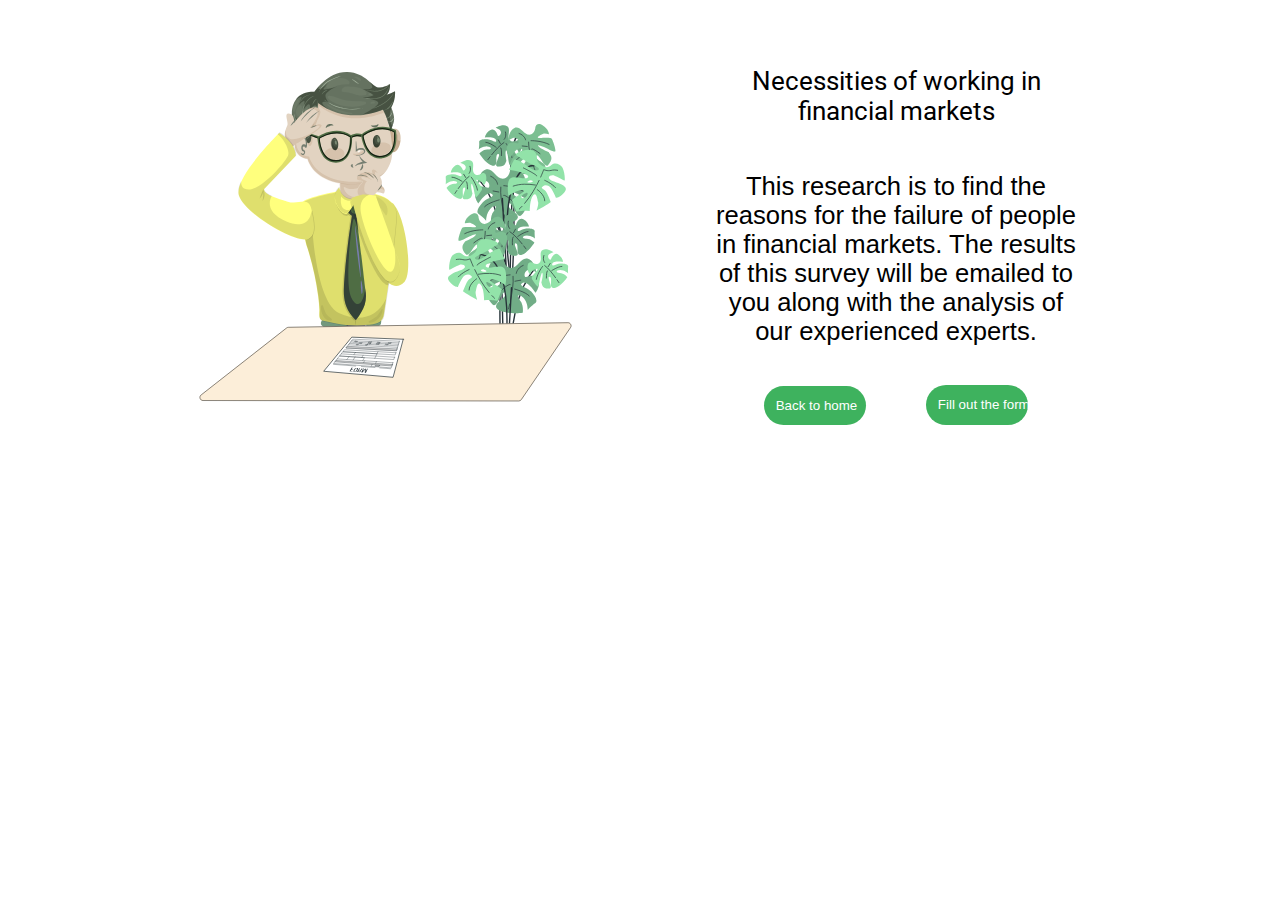
==== 2nd.html @ fedd66f0 "Adicionando 2nd.html (Segunda pagina)" ====
<!DOCTYPE html>
<html>
<head>
	<meta charset="UTF-8">
	<title> First challenge - PB Compass </title>
	<meta name="viewport" content="width=device-width, initial-scale=1.0">
	<link rel="stylesheet" href="assets/css/style.css" type="text/css">
</head>
<body>
	<main>
		<section class="second">
				<div>
					<img src="assets/image/one.svg">
				</div>
				<div>
					<div>
						<p> Necessities of working in financial markets </p>
						<p> This research is to find the reasons for the failure of people in financial markets. The results of this survey will be emailed to you along with the analysis of our experienced experts. </p>
					</div>
					<div class="buttonsFlex">
						<a href="index.html"> <input type="button" value="Back to home"> </a>
						<input type="button" value="Fill out the form">
					</div>
				</div>
		</section>
	
	</main>

</body>

</html>
---- assets/css/style.css ----
/*@font-face {
	font-family: "Inter-Regular";
	src: url("../font/Inter-Regular.ttf");
	format("truetype");
}*/

@import url('https://fonts.googleapis.com/css2?family=Roboto:wght@700&display=swap');

/* RESET DE BROWSER */
* {
	padding: 0;
	margin-top: 1%;
	margin-left: 0;
	margin-right: 0;
	vertical-align: baseline;
	list-style: none;
	border: 0
}

main > section {
	display: flex;
	align-items: center;
	width: 90%;
	margin-left: auto;
	margin-right: auto;
	padding: 15px;
	justify-content: space-evenly;
	text-align: center;
}

main > section.second {
	display: flex;
	align-items: center;
	width: 90%;
	margin-left: auto;
	margin-right: auto;
	padding: 15px;
	justify-content: space-evenly;
	text-align: center;
}

div:nth-child(2) > p {
	font-size: 3vw;
	padding: 10px;
	font-family: 'Roboto', sans-serif;
}

section.second div:nth-child(2) p:first-child {
	font-size: 2vw;
	padding: 10px;
	font-family: 'Roboto', sans-serif;
}

section.second div:nth-child(2) p:last-child {
	font-size: 2vw;
	font-weight: none;
	padding: 10px;
	font-family: Arial;
}

section > div {
	/*width: 90%;*/
	width: 30vw;
}

section > div:last-child {
	/*width: 90%;*/
	width: 30vw;
}

div:nth-child(2) > p:first-child {
	font-size: 6vw;
}

main img {
	/*width: 80%;*/
	width: 30vw;
}

section > div:nth-child(2) div:first-child {
	width: 100%;
	margin-left: auto;
	margin-right: auto;
}

div.buttonsFlex {
	display: flex;
	flex-wrap: nowrap;
	justify-content: space-evenly;
	margin-left: auto;
	margin-right: auto;
}

input {
	width: 8vw;
	color: #FFFFFF;
	background-color: #3EB25E;
	border-radius: 35px;
	padding: 12px;
}

.inputIndex {
	
}

.inputIndex:hover {
	scale: 1.5;
}

@media (max-width: 590px) {
	main > section, main > section.second {
		display: block;
		margin-left: auto;
		margin-right: auto;
		width: 90%;
		padding: 15px;
		text-align: center;
	}
	
	section > div {
	/*width: 90%;*/
	width: 30vw;
	margin-left: auto;
	margin-right: auto;
	}

	section > div:last-child {
		/*width: 90%;*/
		width: 30vw;
	}
}

@media (min-width: 500px) and (max-width: 1192px){
	input {
		width: 18vw;
		color: #FFFFFF;
		background-color: #3EB25E;
		border-radius: 35px;
		padding: 12px;
		margin-left: auto;
		margin-right: auto;
	}
	div.buttonsFlex {
		display: flex;
		width: 40vw;
		flex-wrap: nowrap;
		justify-content: space-evenly;
		margin-left: auto;
		margin-right: auto;
	}
}

/*@media (max-width: 1258px) {
	input {
		width: 10vw;
		height: 4vw;
		color: #FFFFFF;
		background-color: #3EB25E;
		border-radius: 35px;
		padding: 12px;
	}
}*/
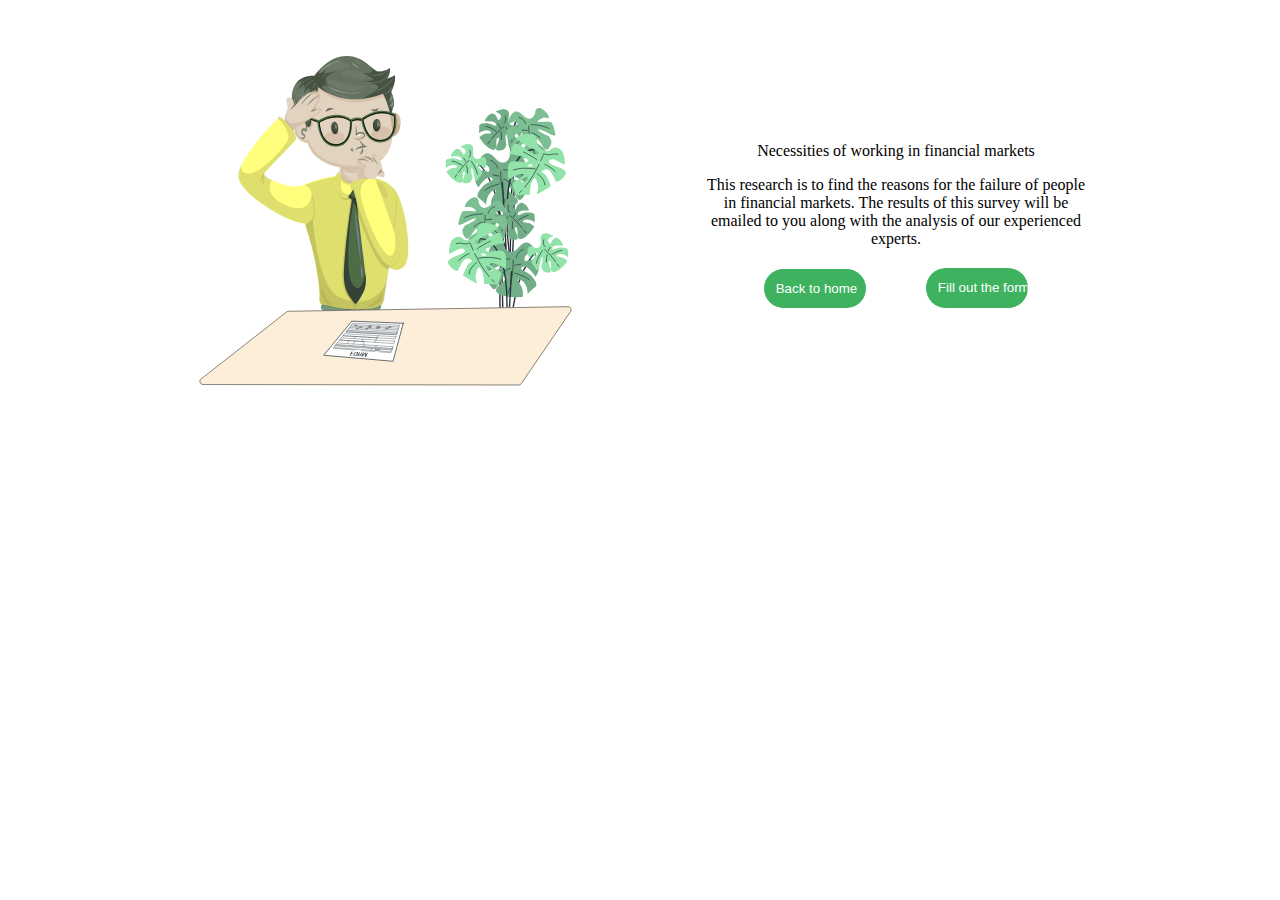
==== commit ca007931: "Algumas classes alteradas" ====
--- a/2nd.html
+++ b/2nd.html
@@ -8,14 +8,14 @@
 </head>
 <body>
 	<main>
-		<section class="second">
+		<section>
 				<div>
 					<img src="assets/image/one.svg">
 				</div>
 				<div>
 					<div>
-						<p> Necessities of working in financial markets </p>
-						<p> This research is to find the reasons for the failure of people in financial markets. The results of this survey will be emailed to you along with the analysis of our experienced experts. </p>
+						<p class="text2"> Necessities of working in financial markets </p>
+						<p class="text2"> This research is to find the reasons for the failure of people in financial markets. The results of this survey will be emailed to you along with the analysis of our experienced experts. </p>
 					</div>
 					<div class="buttonsFlex">
 						<a href="index.html"> <input type="button" value="Back to home"> </a>
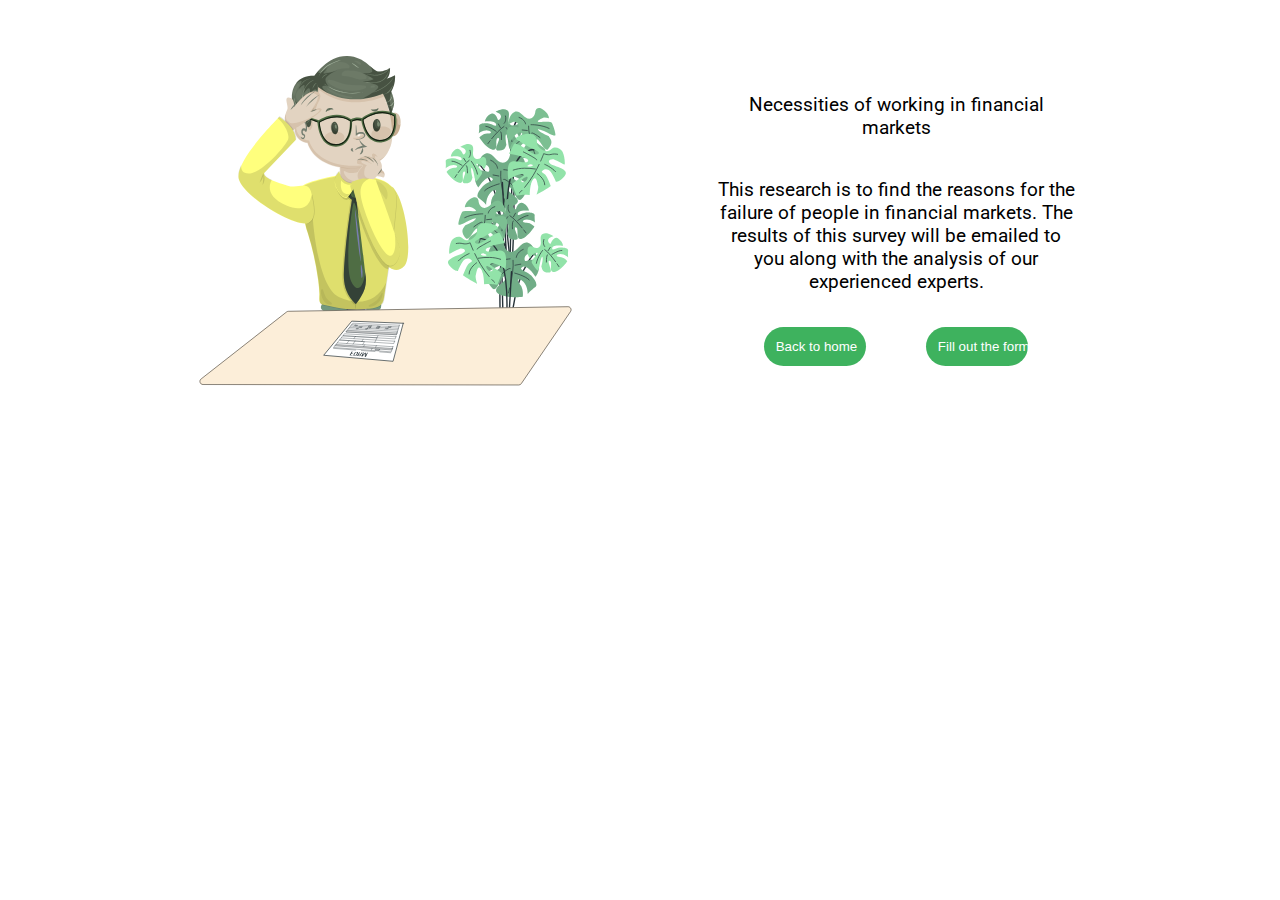
==== commit 33f34e1e: "linkagem das paginas" ====
--- a/2nd.html
+++ b/2nd.html
@@ -5,6 +5,7 @@
 	<title> First challenge - PB Compass </title>
 	<meta name="viewport" content="width=device-width, initial-scale=1.0">
 	<link rel="stylesheet" href="assets/css/style.css" type="text/css">
+	<script src="assets/js/script.js"> </script>
 </head>
 <body>
 	<main>
@@ -19,7 +20,7 @@
 					</div>
 					<div class="buttonsFlex">
 						<a href="index.html"> <input type="button" value="Back to home"> </a>
-						<input type="button" value="Fill out the form">
+						<a href="3rd.html"> <input type="button" value="Fill out the form"> </a>
 					</div>
 				</div>
 		</section>
--- a/assets/css/style.css
+++ b/assets/css/style.css
@@ -17,6 +17,10 @@
 	border: 0
 }
 
+p {
+	font-family: 'Roboto', sans-serif;
+}
+
 main > section {
 	display: flex;
 	align-items: center;
@@ -28,34 +32,15 @@
 	text-align: center;
 }
 
-main > section.second {
-	display: flex;
-	align-items: center;
-	width: 90%;
-	margin-left: auto;
-	margin-right: auto;
-	padding: 15px;
-	justify-content: space-evenly;
-	text-align: center;
-}
-
-div:nth-child(2) > p {
-	font-size: 3vw;
-	padding: 10px;
-	font-family: 'Roboto', sans-serif;
-}
-
 section.second div:nth-child(2) p:first-child {
 	font-size: 2vw;
 	padding: 10px;
-	font-family: 'Roboto', sans-serif;
 }
 
 section.second div:nth-child(2) p:last-child {
 	font-size: 2vw;
 	font-weight: none;
 	padding: 10px;
-	font-family: Arial;
 }
 
 section > div {
@@ -68,9 +53,20 @@
 	width: 30vw;
 }
 
-div:nth-child(2) > p:first-child {
-	font-size: 6vw;
+.text_3rd {
+	font-size: 2vw;
 }
+
+p.text1 {
+	font-size: 3vw;
+	padding: 10px;
+}
+
+p.text2 {
+	font-size: 1.5vw;
+	padding: 10px;
+}
+
 
 main img {
 	/*width: 80%;*/
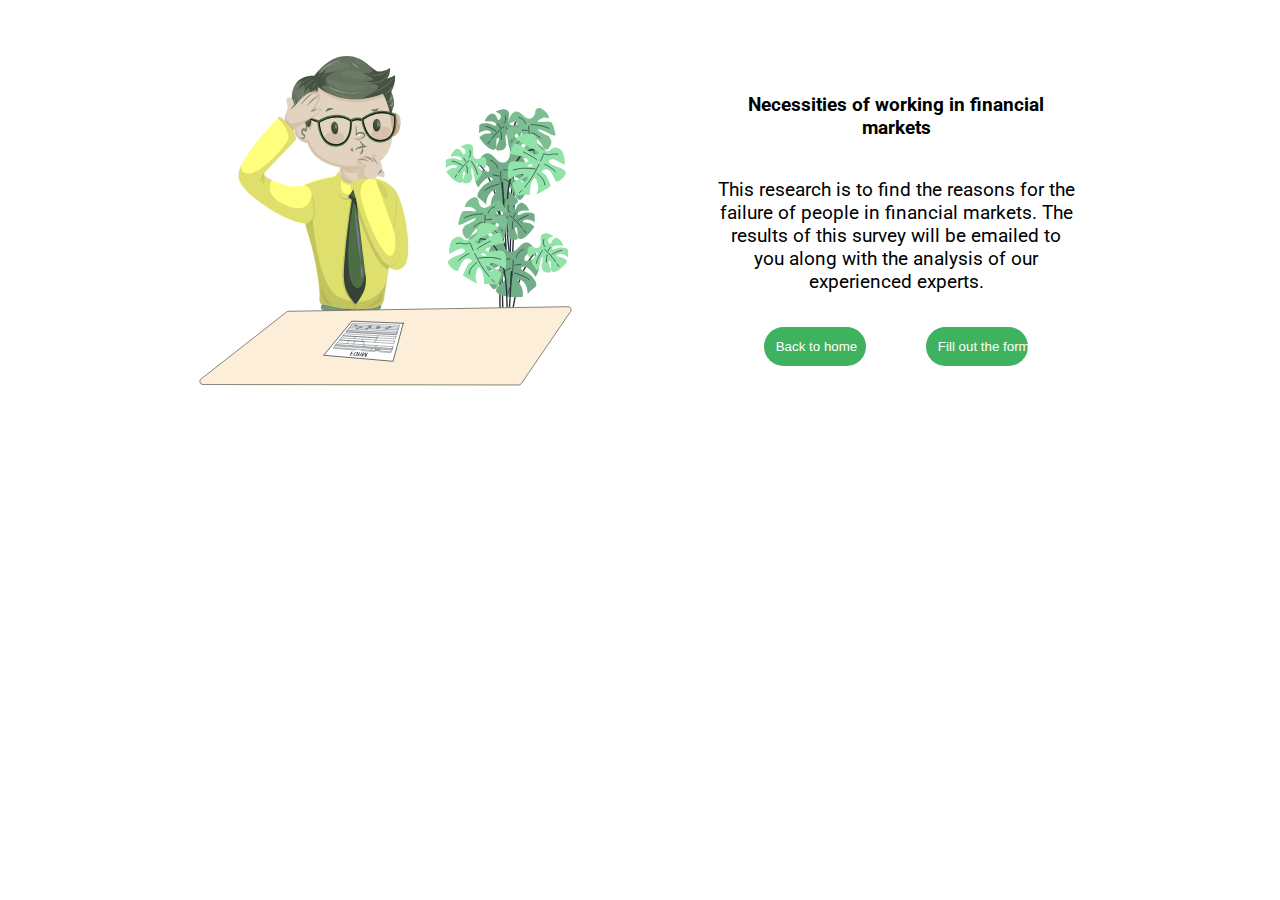
==== commit 002fbc67: "ajustes em algumas classes e responsividade" ====
--- a/2nd.html
+++ b/2nd.html
@@ -13,14 +13,14 @@
 				<div>
 					<img src="assets/image/one.svg">
 				</div>
-				<div>
-					<div>
-						<p class="text2"> Necessities of working in financial markets </p>
+				<div class="container2nd">
+					<div class="div2nd">
+						<p class="text2"> <strong> Necessities of working in financial markets </strong> </p>
 						<p class="text2"> This research is to find the reasons for the failure of people in financial markets. The results of this survey will be emailed to you along with the analysis of our experienced experts. </p>
 					</div>
-					<div class="buttonsFlex">
-						<a href="index.html"> <input type="button" value="Back to home"> </a>
-						<a href="3rd.html"> <input type="button" value="Fill out the form"> </a>
+					<div class="buttonsFlex div2nd">
+						<a href="index.html"> <input type="button" value="Back to home" class="buttonPadrao"> </a>
+						<a href="3rd.html"> <input type="button" value="Fill out the form" class="buttonPadrao"> </a>
 					</div>
 				</div>
 		</section>
--- a/assets/css/style.css
+++ b/assets/css/style.css
@@ -55,6 +55,7 @@
 
 .text_3rd {
 	font-size: 2vw;
+	padding: 10px;
 }
 
 p.text1 {
@@ -101,6 +102,17 @@
 
 .inputIndex:hover {
 	scale: 1.5;
+}
+
+div.radioAlign {
+	display: block;
+	text-align: left;
+	margin-left: auto;
+	margin-right: auto;
+}
+
+div.radioAlign label {
+	font-size: 1.5vw;
 }
 
 @media (max-width: 590px) {
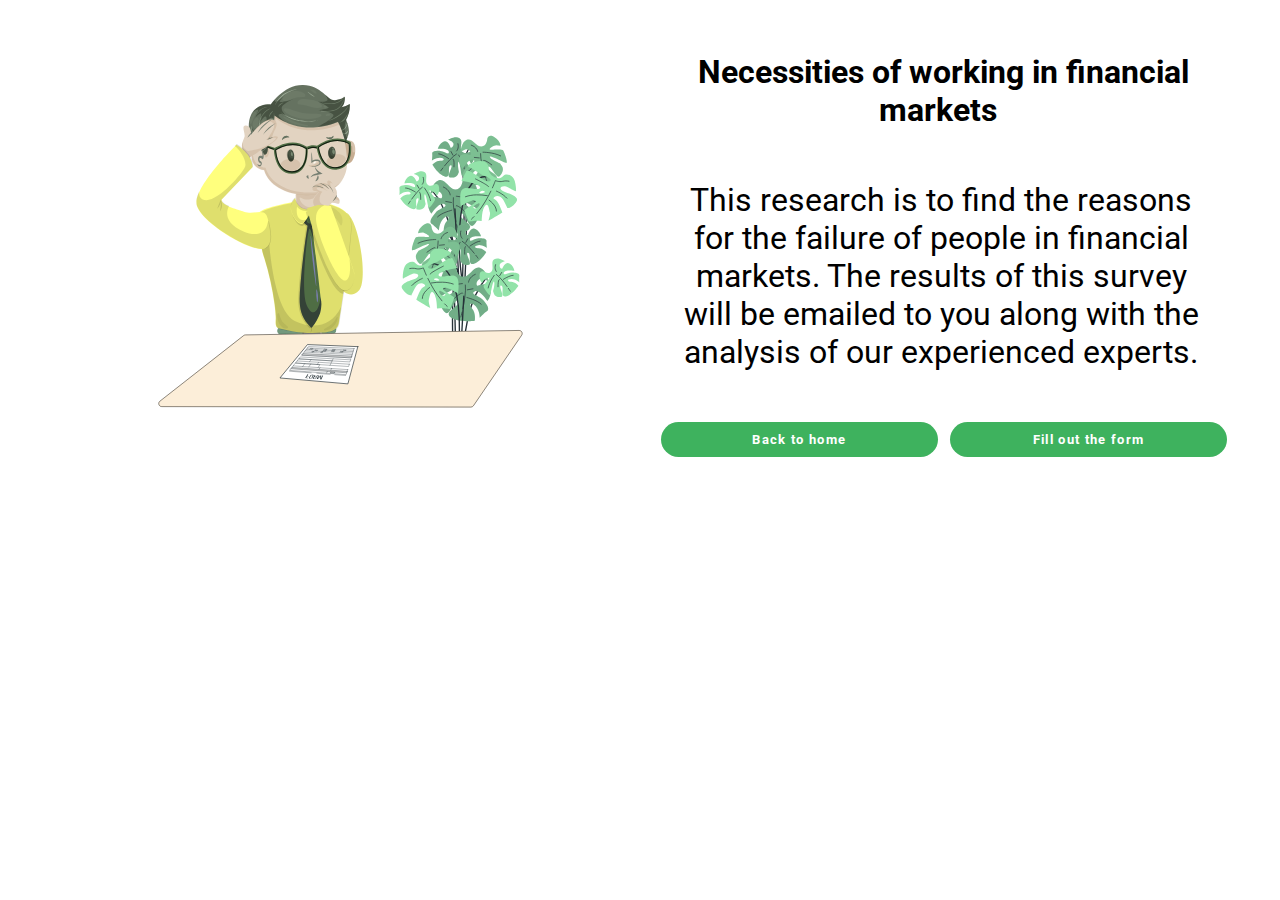
==== commit c918de52: "ajustes nos botoes e layout geral" ====
--- a/2nd.html
+++ b/2nd.html
@@ -13,14 +13,14 @@
 				<div>
 					<img src="assets/image/one.svg">
 				</div>
-				<div class="container2nd">
-					<div class="div2nd">
+				<div>
+					<div class="">
 						<p class="text2"> <strong> Necessities of working in financial markets </strong> </p>
 						<p class="text2"> This research is to find the reasons for the failure of people in financial markets. The results of this survey will be emailed to you along with the analysis of our experienced experts. </p>
 					</div>
-					<div class="buttonsFlex div2nd">
-						<a href="index.html"> <input type="button" value="Back to home" class="buttonPadrao"> </a>
-						<a href="3rd.html"> <input type="button" value="Fill out the form" class="buttonPadrao"> </a>
+					<div class="buttonsFlex">
+						<a href="index.html" class="buttonPadrao"> <input type="button" value="Back to home" class="buttonPadrao"> </a>
+						<a href="3rd.html" class="buttonPadrao"> <input type="button" value="Fill out the form" class="buttonPadrao"> </a>
 					</div>
 				</div>
 		</section>
--- a/assets/css/style.css
+++ b/assets/css/style.css
@@ -1,17 +1,12 @@
-/*@font-face {
-	font-family: "Inter-Regular";
-	src: url("../font/Inter-Regular.ttf");
-	format("truetype");
-}*/
-
-@import url('https://fonts.googleapis.com/css2?family=Roboto:wght@700&display=swap');
+/* IMPORTACAO DE FONTE */
+@import url('https://fonts.googleapis.com/css2?family=Roboto:wght@400;700&display=swap');
 
 /* RESET DE BROWSER */
 * {
 	padding: 0;
 	margin-top: 1%;
-	margin-left: 0;
-	margin-right: 0;
+	margin-right: 1%;
+	margin-left: 1%;
 	vertical-align: baseline;
 	list-style: none;
 	border: 0
@@ -24,54 +19,107 @@
 main > section {
 	display: flex;
 	align-items: center;
+	text-align: center;
+	margin-left: auto;
+	margin-right: auto;
+}
+
+section.second div:nth-child(2) p:first-child {
+	/*font-size: 2vw;*/
+	font-size: 40%;
+	padding: 10px;
+}
+
+section.second div:nth-child(2) p:last-child {
+	/*font-size: 2vw;*/
+	font-size: 30%;
+	font-weight: none;
+	padding: 10px;
+}
+
+section > div {
 	width: 90%;
-	margin-left: auto;
-	margin-right: auto;
-	padding: 15px;
-	justify-content: space-evenly;
+	/*width: 30vw;*/
+}
+
+div.container2nd {
+	width: 80%;
+}
+
+div.div2nd {
+	width: 100%;
+}
+
+section > div:first-child {
+	width: 50%;
+}
+
+section > div:last-child {
+	width: 50%;
+	/*width: 30vw;*/
+}
+
+p.text_3rd {
+	/*font-size: 1.5vw;*/
+	font-size: 100%;
+	font-weight: bold;
+	padding: 10px;
+	margin-left: 25%;
+	text-align: left;
+}
+
+div.containerButtons3rd {
+	/*width: 30vw;*/
+	/*width: 80%;*/
+	width: 55%;
+	margin-left: auto;
+	margin-right: auto;
+}
+
+div.divButtons3rd {
+	display: flex;
+	justify-content: space-between;
+}
+
+.button3rd {
+	/*margin-left: auto;
+	margin-right: auto;*/
+	width: 100%;
+}
+
+.displayBlock {
+	display: block;
+}
+
+p.text1 {
+	/*font-size: 3vw;*/
+	font-size: 550%;
+	padding: 10px;
 	text-align: center;
-}
-
-section.second div:nth-child(2) p:first-child {
-	font-size: 2vw;
-	padding: 10px;
-}
-
-section.second div:nth-child(2) p:last-child {
-	font-size: 2vw;
-	font-weight: none;
-	padding: 10px;
-}
-
-section > div {
-	/*width: 90%;*/
-	width: 30vw;
-}
-
-section > div:last-child {
-	/*width: 90%;*/
-	width: 30vw;
-}
-
-.text_3rd {
-	font-size: 2vw;
-	padding: 10px;
-}
-
-p.text1 {
-	font-size: 3vw;
-	padding: 10px;
+	font-weight: bold;
+}
+
+p.text1-2 {
+	font-size: 150%;
+	padding: 10px;
+	text-align: center;
+	font-weight: bold;
 }
 
 p.text2 {
-	font-size: 1.5vw;
+	/*font-size: 1.5vw;*/
+	font-size: 200%;
 	padding: 10px;
 }
 
 
 main img {
-	/*width: 80%;*/
-	width: 30vw;
+	width: 65%;
+	/*width: 30vw;*/
+}
+
+.buttonPadrao {
+	width: 100%;
 }
 
 section > div:nth-child(2) div:first-child {
@@ -82,22 +130,34 @@
 
 div.buttonsFlex {
 	display: flex;
-	flex-wrap: nowrap;
-	justify-content: space-evenly;
+	justify-content: space-between;
 	margin-left: auto;
 	margin-right: auto;
 }
 
 input {
-	width: 8vw;
+	/*width: 8vw;*/
+	width: 50%;
 	color: #FFFFFF;
+	font-weight: bold;
+	font-family: 'Roboto', sans-serif;
+	letter-spacing: 0.1em;
 	background-color: #3EB25E;
 	border-radius: 35px;
-	padding: 12px;
+	padding: 10px;
 }
 
 .inputIndex {
-	
+	width: 35%;
+}
+
+.select3rd {
+	border: 1px solid rgba(0, 0, 0, 0.25);
+	border-radius: 15px;
+	/*width: 25vw;*/
+	width: 50%;
+	padding: 8px;
+	font-family: 'Roboto', sans-serif;
 }
 
 .inputIndex:hover {
@@ -107,14 +167,16 @@
 div.radioAlign {
 	display: block;
 	text-align: left;
-	margin-left: auto;
-	margin-right: auto;
+	margin-left: 22%;
+	width: 25%;
 }
 
 div.radioAlign label {
-	font-size: 1.5vw;
-}
-
+	/*font-size: 1.5vw;*/
+	font-size: 70%;
+}
+
+/* MEDIA QUERIES */
 @media (max-width: 590px) {
 	main > section, main > section.second {
 		display: block;
@@ -126,21 +188,27 @@
 	}
 	
 	section > div {
-	/*width: 90%;*/
-	width: 30vw;
-	margin-left: auto;
-	margin-right: auto;
-	}
-
-	section > div:last-child {
-		/*width: 90%;*/
+		/*width: 30vw;*/
+		width: 100%;
+		margin-left: auto;
+		margin-right: auto;
+	}
+
+	/*section > div:last-child {
 		width: 30vw;
+	}*/
+	
+	p.text2 {
+		/*font-size: 1.5vw;*/
+		font-size: 120%;
+		padding: 10px;
 	}
 }
 
 @media (min-width: 500px) and (max-width: 1192px){
 	input {
-		width: 18vw;
+		/*width: 18vw;*/
+		width: 80%;
 		color: #FFFFFF;
 		background-color: #3EB25E;
 		border-radius: 35px;
@@ -150,7 +218,8 @@
 	}
 	div.buttonsFlex {
 		display: flex;
-		width: 40vw;
+		/*width: 40vw;*/
+		width: 100%;
 		flex-wrap: nowrap;
 		justify-content: space-evenly;
 		margin-left: auto;
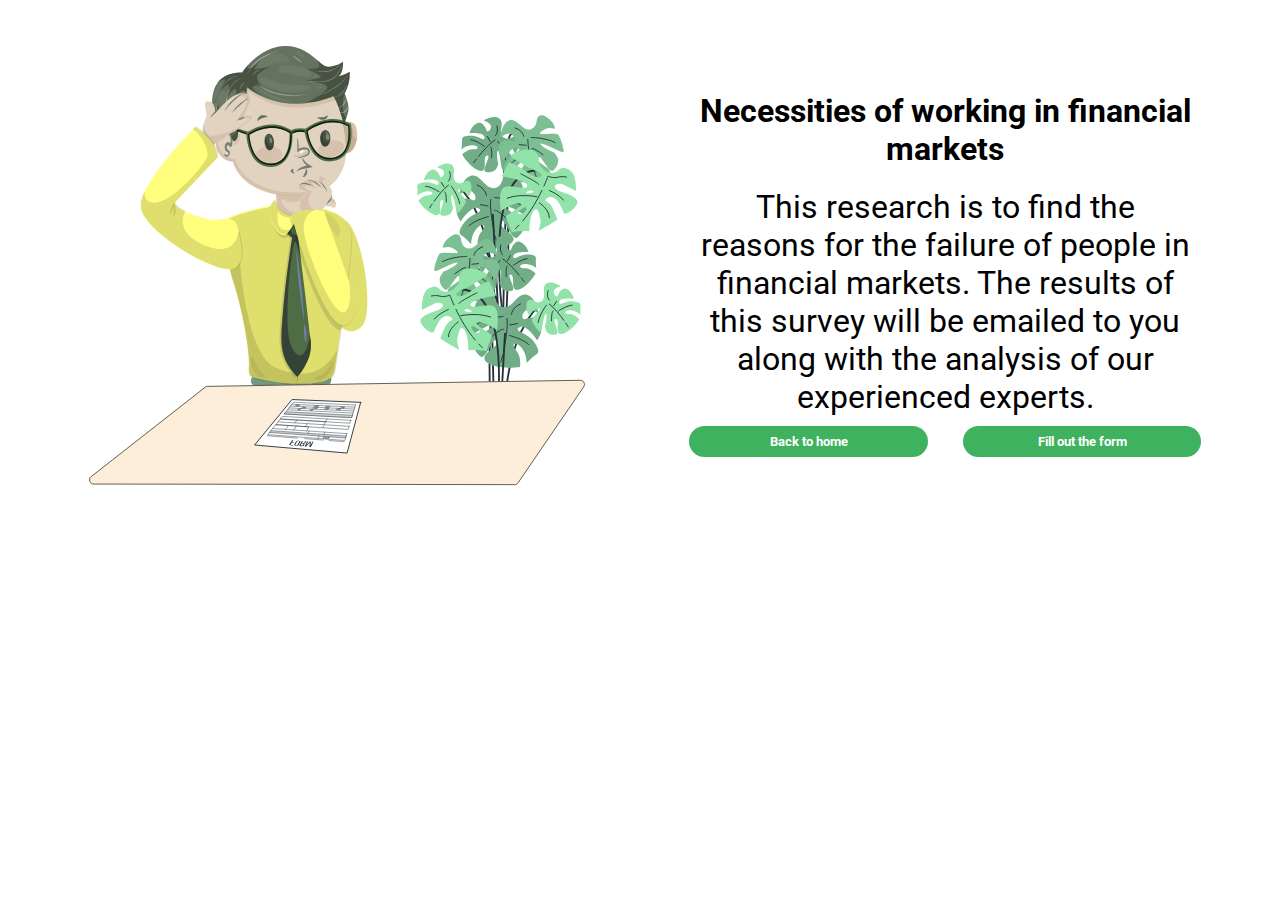
==== commit 72620b82: "remocao de uma div desnecessaria" ====
--- a/2nd.html
+++ b/2nd.html
@@ -2,7 +2,7 @@
 <html>
 <head>
 	<meta charset="UTF-8">
-	<title> First challenge - PB Compass </title>
+	<title> First challenge - 2 </title>
 	<meta name="viewport" content="width=device-width, initial-scale=1.0">
 	<link rel="stylesheet" href="assets/css/style.css" type="text/css">
 	<script src="assets/js/script.js"> </script>
@@ -14,10 +14,8 @@
 					<img src="assets/image/one.svg">
 				</div>
 				<div>
-					<div class="">
 						<p class="text2"> <strong> Necessities of working in financial markets </strong> </p>
 						<p class="text2"> This research is to find the reasons for the failure of people in financial markets. The results of this survey will be emailed to you along with the analysis of our experienced experts. </p>
-					</div>
 					<div class="buttonsFlex">
 						<a href="index.html" class="buttonPadrao"> <input type="button" value="Back to home" class="buttonPadrao"> </a>
 						<a href="3rd.html" class="buttonPadrao"> <input type="button" value="Fill out the form" class="buttonPadrao"> </a>
--- a/assets/css/style.css
+++ b/assets/css/style.css
@@ -4,12 +4,15 @@
 /* RESET DE BROWSER */
 * {
 	padding: 0;
-	margin-top: 1%;
-	margin-right: 1%;
-	margin-left: 1%;
+	margin: 0;
 	vertical-align: baseline;
 	list-style: none;
 	border: 0
+}
+
+body {
+	margin-top: 2%;
+	margin-bottom: 2%;
 }
 
 p {
@@ -20,71 +23,83 @@
 	display: flex;
 	align-items: center;
 	text-align: center;
-	margin-left: auto;
-	margin-right: auto;
-}
-
-section.second div:nth-child(2) p:first-child {
-	/*font-size: 2vw;*/
-	font-size: 40%;
-	padding: 10px;
-}
-
-section.second div:nth-child(2) p:last-child {
-	/*font-size: 2vw;*/
-	font-size: 30%;
-	font-weight: none;
-	padding: 10px;
+	justify-content: space-evenly;
 }
 
 section > div {
-	width: 90%;
-	/*width: 30vw;*/
-}
-
-div.container2nd {
+	width: 40%;
+	padding: 20px;
+}
+
+.errorMessageForm {
+	visibility: hidden;
+	width: 50%;
+	text-align: left;
+	border: 1px solid rgba(0, 0, 0, 0.25);
+	padding: 6px;
+	background-color: red;
+}
+
+/*.errorMessageForm:active {
+	transform: scale (2);
+	/*transition: 1.5s;
+}*/
+
+.imgIndex {
 	width: 80%;
 }
 
-div.div2nd {
-	width: 100%;
-}
-
-section > div:first-child {
-	width: 50%;
-}
-
-section > div:last-child {
-	width: 50%;
-	/*width: 30vw;*/
-}
-
 p.text_3rd {
-	/*font-size: 1.5vw;*/
-	font-size: 100%;
-	font-weight: bold;
-	padding: 10px;
-	margin-left: 25%;
+	font-weight: bold;
 	text-align: left;
-}
-
-div.containerButtons3rd {
-	/*width: 30vw;*/
-	/*width: 80%;*/
-	width: 55%;
-	margin-left: auto;
-	margin-right: auto;
-}
-
-div.divButtons3rd {
+	font-size: 150%;
+	padding: 10px;
+}
+
+div.divButtons {
 	display: flex;
+	padding: 15px;
 	justify-content: space-between;
 }
 
-.button3rd {
-	/*margin-left: auto;
-	margin-right: auto;*/
-	width: 100%;
+input.textBox {
+	border: 1px solid rgba(0, 0, 0, 0.25);
+	border-radius: 20px;
+	width: 459px;
+	height: 225px;
+}
+
+.buttonPadrao {
+	/*width: 8vw;*/
+	width: 45%;
+	color: #FFFFFF;
+	font-weight: bold;
+	font-family: 'Roboto', sans-serif;
+	background-color: #3EB25E;
+	border-radius: 35px;
+	padding: 4px;
+}
+
+.form3rd {
+	width: 100%;
+}
+
+.form4th {
+	
+}
+
+.buttonSkip {
+	width: 100%;
+	color: #FFFFFF;
+	font-weight: bold;
+	font-family: 'Roboto', sans-serif;
+	background-color: #3EB25E;
+	border-radius: 35px;
+	padding: 10px;
+	/*width: 418px;
+	height: 36px;
+	left: 734px;
+	top: 623px;*/
 }
 
 .displayBlock {
@@ -94,7 +109,6 @@
 p.text1 {
 	/*font-size: 3vw;*/
 	font-size: 550%;
-	padding: 10px;
 	text-align: center;
 	font-weight: bold;
 }
@@ -114,18 +128,8 @@
 
 
 main img {
-	width: 65%;
+	width: 100%;
 	/*width: 30vw;*/
-}
-
-.buttonPadrao {
-	width: 100%;
-}
-
-section > div:nth-child(2) div:first-child {
-	width: 100%;
-	margin-left: auto;
-	margin-right: auto;
 }
 
 div.buttonsFlex {
@@ -135,18 +139,6 @@
 	margin-right: auto;
 }
 
-input {
-	/*width: 8vw;*/
-	width: 50%;
-	color: #FFFFFF;
-	font-weight: bold;
-	font-family: 'Roboto', sans-serif;
-	letter-spacing: 0.1em;
-	background-color: #3EB25E;
-	border-radius: 35px;
-	padding: 10px;
-}
-
 .inputIndex {
 	width: 35%;
 }
@@ -154,8 +146,7 @@
 .select3rd {
 	border: 1px solid rgba(0, 0, 0, 0.25);
 	border-radius: 15px;
-	/*width: 25vw;*/
-	width: 50%;
+	width: 100%;
 	padding: 8px;
 	font-family: 'Roboto', sans-serif;
 }
@@ -165,75 +156,93 @@
 }
 
 div.radioAlign {
-	display: block;
 	text-align: left;
-	margin-left: 22%;
-	width: 25%;
+	font-size: 150%;
+	font-family: 'Roboto', sans-serif;
 }
 
 div.radioAlign label {
-	/*font-size: 1.5vw;*/
 	font-size: 70%;
 }
 
 /* MEDIA QUERIES */
 @media (max-width: 590px) {
-	main > section, main > section.second {
+	main > section {
 		display: block;
 		margin-left: auto;
 		margin-right: auto;
-		width: 90%;
-		padding: 15px;
 		text-align: center;
 	}
 	
 	section > div {
-		/*width: 30vw;*/
-		width: 100%;
+		width: 80%;
 		margin-left: auto;
 		margin-right: auto;
 	}
-
-	/*section > div:last-child {
-		width: 30vw;
-	}*/
 	
 	p.text2 {
-		/*font-size: 1.5vw;*/
 		font-size: 120%;
 		padding: 10px;
 	}
 }
 
 @media (min-width: 500px) and (max-width: 1192px){
-	input {
-		/*width: 18vw;*/
-		width: 80%;
-		color: #FFFFFF;
-		background-color: #3EB25E;
-		border-radius: 35px;
-		padding: 12px;
-		margin-left: auto;
-		margin-right: auto;
-	}
+	
 	div.buttonsFlex {
 		display: flex;
-		/*width: 40vw;*/
 		width: 100%;
 		flex-wrap: nowrap;
 		justify-content: space-evenly;
 		margin-left: auto;
 		margin-right: auto;
 	}
-}
-
-/*@media (max-width: 1258px) {
-	input {
-		width: 10vw;
-		height: 4vw;
-		color: #FFFFFF;
-		background-color: #3EB25E;
-		border-radius: 35px;
-		padding: 12px;
-	}
-}*/+	
+	div.radioAlign {
+		text-align: left;
+		font-size: 150%;
+		font-family: 'Roboto', sans-serif;
+		width: 100%;
+	}
+}
+
+@media (max-width: 608px) {
+	input.textBox {
+		width: 261px;
+		height: 129px;
+	}
+}
+
+@media (min-width: 608px) and (max-width: 675px) {
+	input.textBox {
+		width: 271px;
+		height: 134px;
+	}
+}
+
+@media (min-width: 675px) and (max-width: 755px) {
+	input.textBox {
+		width: 301px;
+		height: 148px;
+	}
+}
+
+@media (min-width: 755px) and (max-width: 825px) {
+	input.textBox {
+		width: 334px;
+		height: 164px;
+	}
+}
+
+@media (min-width: 825px) and (max-width: 945px) {
+	input.textBox {
+		width: 371px;
+		height: 182px;
+	}
+}
+
+@media (min-width: 945px) and (max-width: 1070px) {
+	input.textBox {
+		width: 413px;
+		height: 202px;
+	}
+}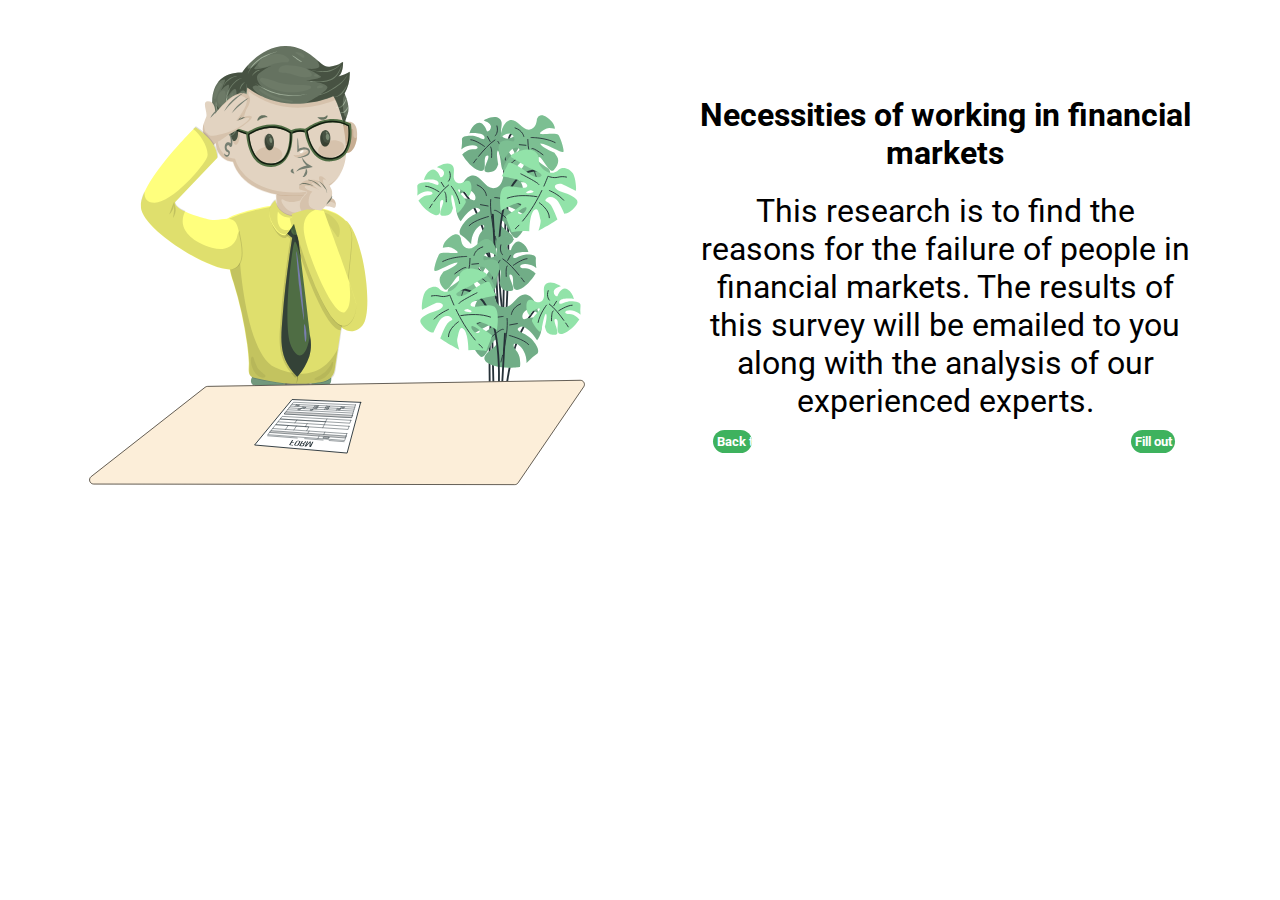
==== commit 23593d0a: "indentacao" ====
--- a/2nd.html
+++ b/2nd.html
@@ -10,21 +10,18 @@
 <body>
 	<main>
 		<section>
-				<div>
-					<img src="assets/image/one.svg">
+			<div>
+				<img src="assets/image/one.svg">
+			</div>
+			<div>
+				<p class="text2"> <strong> Necessities of working in financial markets </strong> </p>
+				<p class="text2"> This research is to find the reasons for the failure of people in financial markets. The results of this survey will be emailed to you along with the analysis of our experienced experts. </p>
+				<div class="buttonsFlex">
+					<a href="index.html"> <input type="button" value="Back to home" class="buttonPadrao"> </a>
+					<a href="3rd.html"> <input type="button" value="Fill out the form" class="buttonPadrao"> </a>
 				</div>
-				<div>
-						<p class="text2"> <strong> Necessities of working in financial markets </strong> </p>
-						<p class="text2"> This research is to find the reasons for the failure of people in financial markets. The results of this survey will be emailed to you along with the analysis of our experienced experts. </p>
-					<div class="buttonsFlex">
-						<a href="index.html" class="buttonPadrao"> <input type="button" value="Back to home" class="buttonPadrao"> </a>
-						<a href="3rd.html" class="buttonPadrao"> <input type="button" value="Fill out the form" class="buttonPadrao"> </a>
-					</div>
-				</div>
+			</div>
 		</section>
-	
 	</main>
-
 </body>
-
 </html>